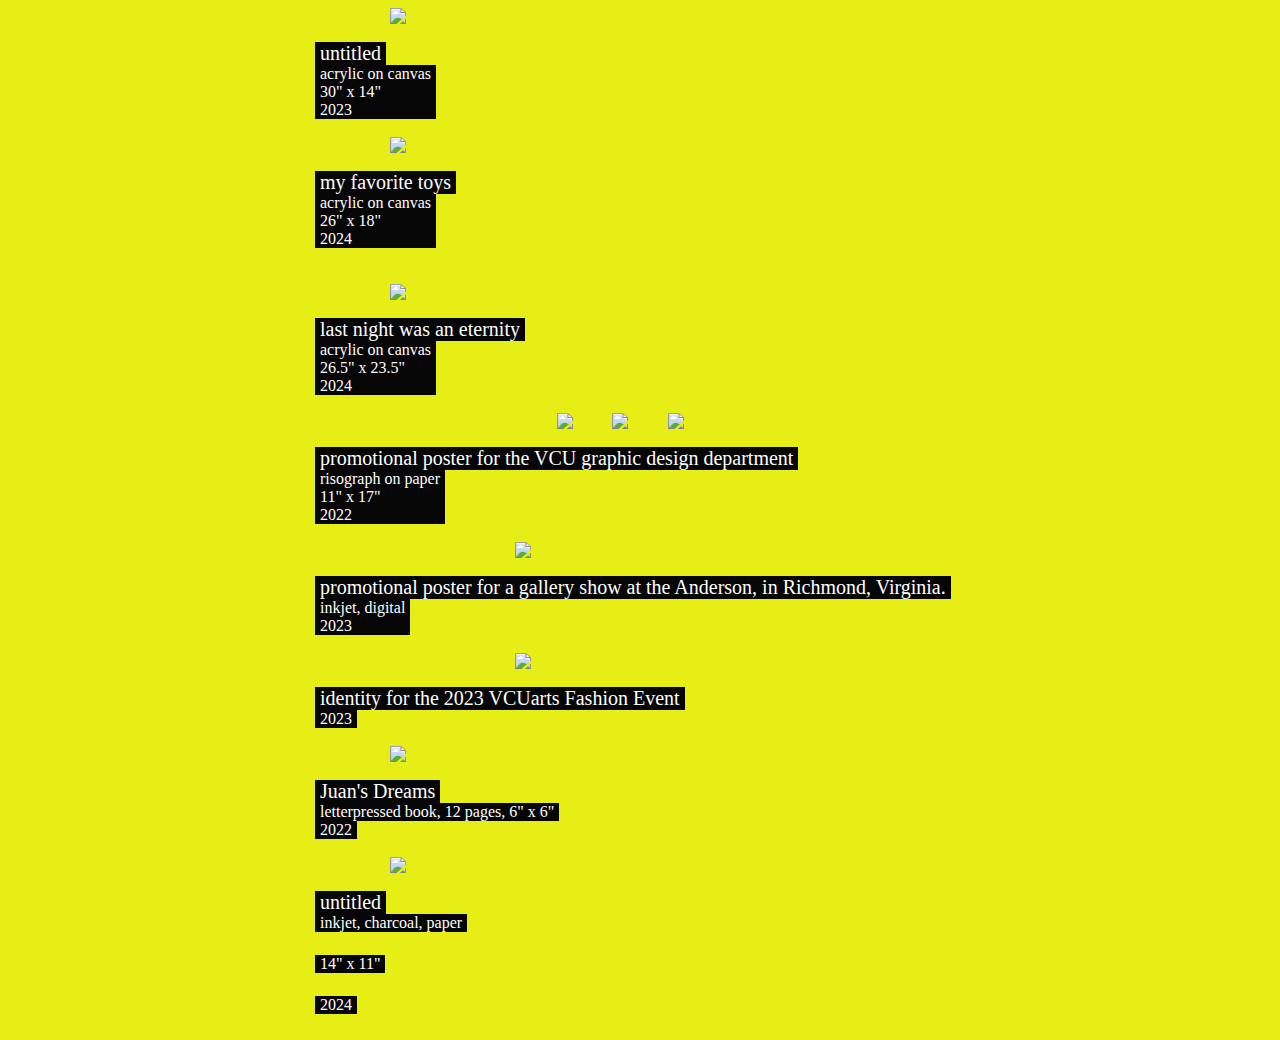
==== felipe1work.html @ aa7b0d46 "Add files via upload" ====
<!DOCTYPE html>
<html>

<head>
    <link rel="stylesheet" href="felipe.css">
</head>


<body>

    <img class="box1" src="images/IMG_1942_color.jpg">
        <br>
             <div class="box2 "> <span class="textbox">untitled </span>
             <span class="textbox2"> acrylic on canvas<br>30" x 14" <br>2023
    </div>
    <br>
    <img class="box1" src="images/IMG_2061.jpg">
        <br>
            <div class="box2 "> <span class="textbox">my favorite toys </span>
            <span class="textbox2"> acrylic on canvas<br>26" x 18" <br>2024
    </div>
    <br>
    <!-- <img class="box1" src="images/thehill2.jpg">
    <br>
    <div class="box2 "> <span class="textbox"> the hill </span>
        <span class="textbox2"> pen and marker on paper <br>2024
    </div> -->
    <br>
    <img class="box1" src="images/IMG_2080-2.jpg">
        <br>
            <div class="box2 "> <span class="textbox"> last night was an eternity</span>
            <span class="textbox2"> acrylic on canvas<br>26.5" x 23.5"  <br>2024
    </div>
    <br>
    
    <div class="box3"> 
        <img class="box3" src="images/pecha_kucha22_1.jpg">
        <img class="box3"  src="images/pecha_kucha22_2.jpg">
        <img class="box3"  src="images/pecha_kucha22_3.jpg">
    </div>
    <br>
        <div class="box2 "> <span class="textbox"> promotional poster for the VCU graphic design department</span>
        <span class="textbox2"> risograph on paper<br> 11" x 17" <br>2022
    </div>
     <br>

     <img class="box1small" src="images/desert_euphony.jpg" width="350">
        <br>
             <div class="box2"> <span class="textbox">promotional poster for a gallery show at the Anderson, in Richmond, Virginia.</span>
            <span class="textbox2"> inkjet, digital <br>2023</span>
    </div>
    <br>

    <img class="box1small" src="images/access1.jpg" width="350">
        <br>
            <div class="box2"> <span class="textbox"> identity for the 2023 VCUarts Fashion Event </span>
            <span class="textbox2"> 2023
    </div> 
    <br>
    

    <img class="box1" src="images/juans_dreams.jpg"> 
        <br>
            <div class="box2"> <span class="textbox"> Juan's Dreams</span>
                <span class="textbox2"> letterpressed book, 12 pages, 6" x 6" </span>
                <span class="textbox2"> 2022 
    </div>
    <br> 

    <img class="box1" src="images/00001.jpg">
        <br>
            <div class="box2"> <span class="textbox"> untitled</span>
                <span class="textbox2"> inkjet, charcoal, paper </span>
                <br> <span class="textbox2"> 14" x 11"</span>
                <br><span class="textbox2">2024</span>
    </div>
    <br>




    

    

</body>
---- felipe.css ----
body{
    background-color: rgb(231, 238, 21);
}



.highlight{
    display: inline-block;
    background: #060606;
    color: #ffffff;
    font-size: 22px;
    padding:0px 5px;
}
.highlight2{
    display: inline-block;
    background: #ffffff;
    color: #000000;
    
    font-size: 18px;
    padding:0px 5px;
}

.header{
    margin-top: 20px;
}

.contact{
    font-size: 18px;
}

.box1{ 
    margin:auto;
    /* border: solid 10px; */
    justify-content:space-evenly;
    display: flex;
    flex-direction: column;
    align-items: center;
    width: 500px;
    height: auto;

    
    
    /* position: relative; */

}
.box1small{ 
    margin:auto;
    /* border: solid 10px; */
    justify-content:space-evenly;
    display: flex;
    flex-direction: column;
    align-items: center;
    width: 250px;
    height: auto;

    
    
    /* position: relative; */

}
.box2{ 
    margin:auto;
    /* border: solid 10px; */
    justify-content:space-evenly;
    display: flex;
    flex-direction: column;
    align-items: flex-start;
    width: 650px;
    height: auto;
    font-size: 20px;
   
    /* position: relative; */

}

.box3{


    margin:auto;
    /* border: solid 10px; */
    justify-content:space-evenly;
    display: flex;
    flex-direction: row;
    align-items: center;
    width: 166.66px;
    height: auto;
}



.textbox{
    display: inline-block;
    background: #060606;
    color: #ffffff;
    padding-left: 5px;
    padding-right: 5px;
    font-size: 20px;
}

.textbox2{
    display: inline-block;
    background: #060606;
    color: #ffffff;
    font-size: 16px;
    padding-left: 5px;
    padding-right: 5px;
}



img{
    /* width: 100%; */
    /* object-fit:scale-down; */
    /* height: 700px; */
}
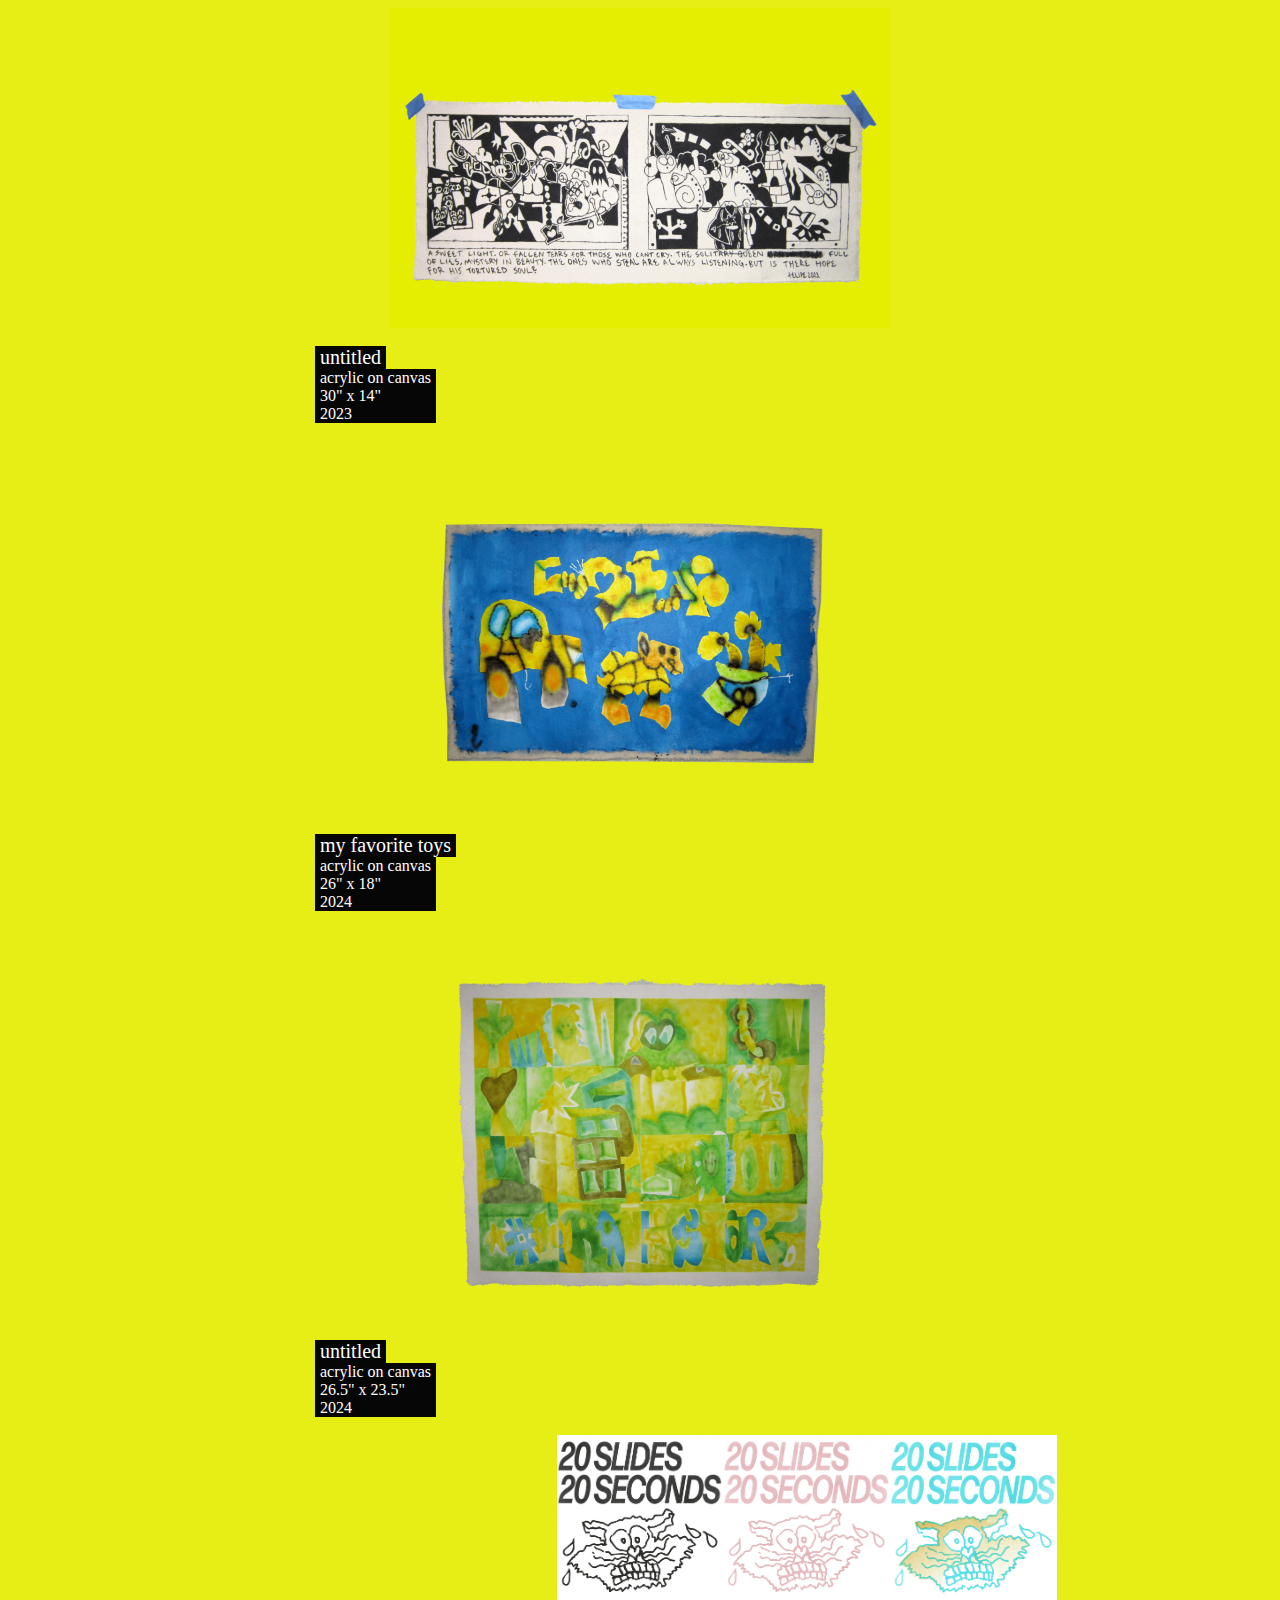
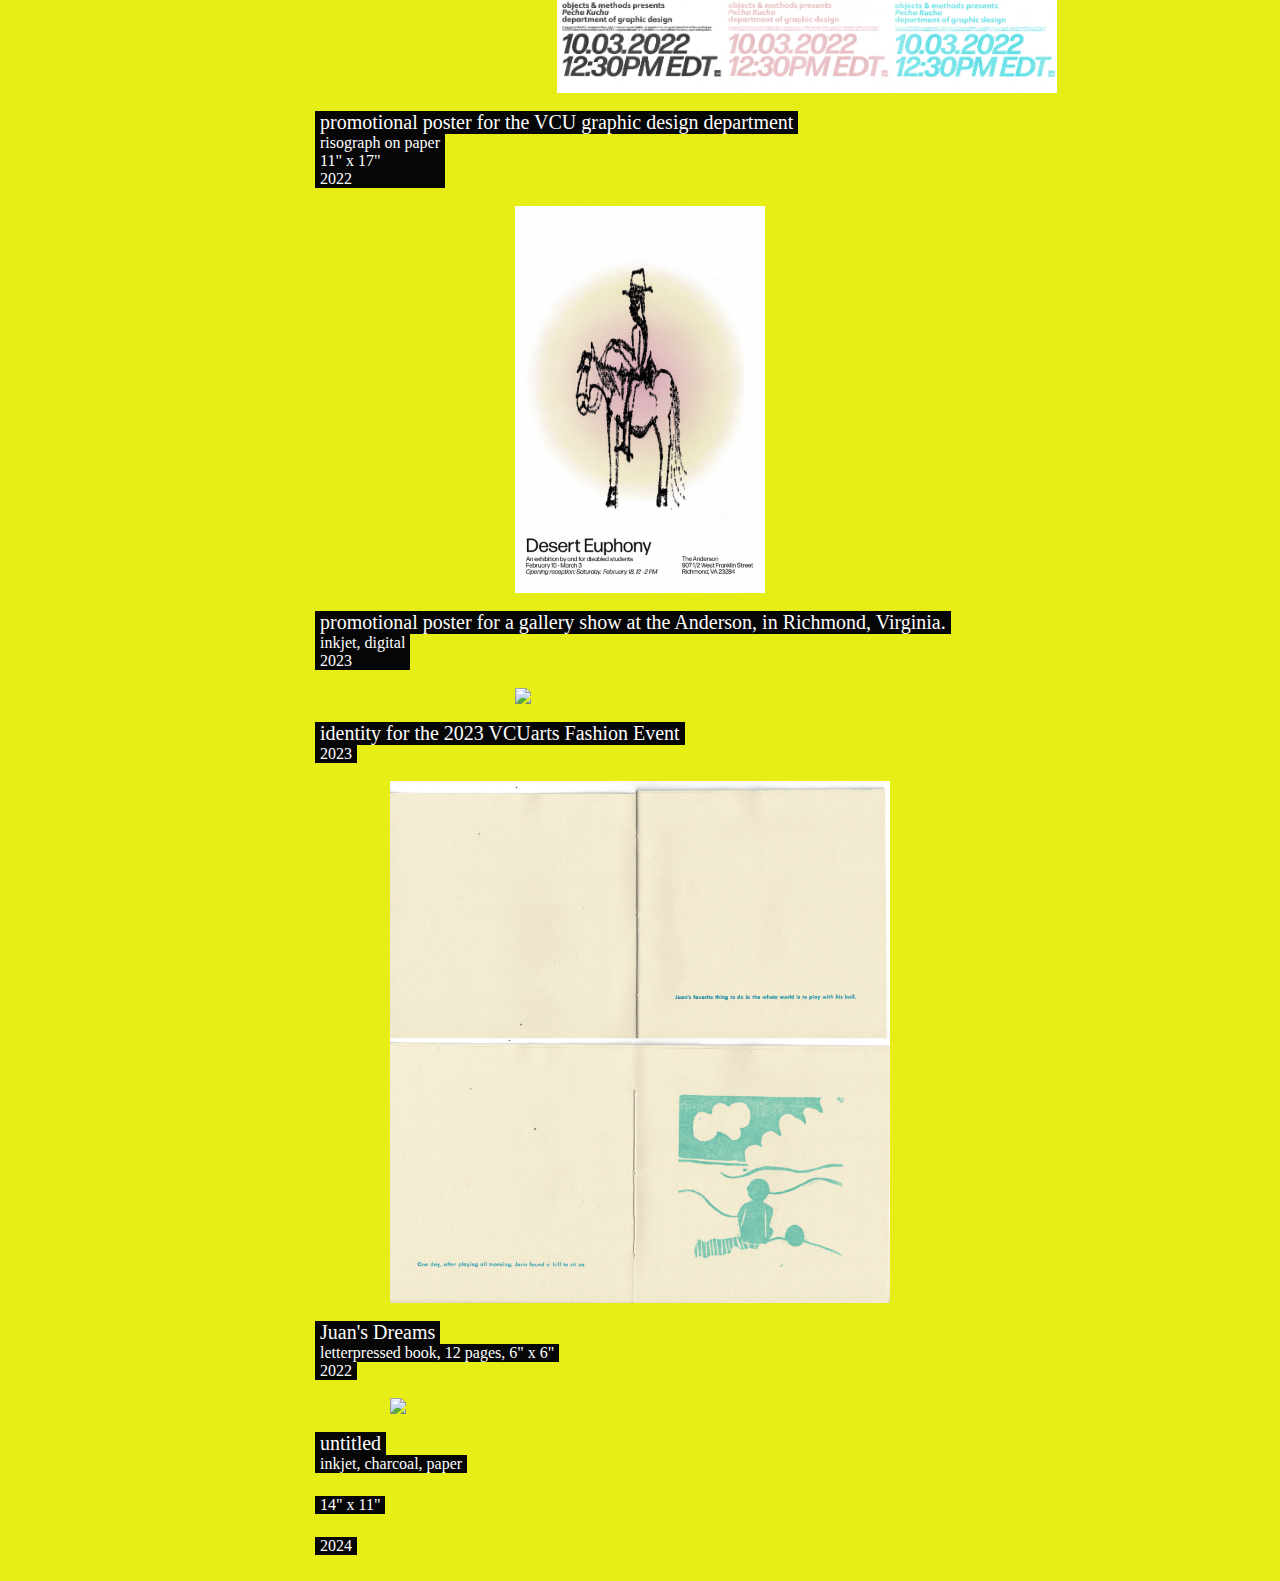
==== commit eedc06ca: "+ new images" ====
--- a/felipe1work.html
+++ b/felipe1work.html
@@ -8,13 +8,13 @@
 
 <body>
 
-    <img class="box1" src="images/IMG_1942_color.jpg">
+    <img class="box1" src="images/IMG_1942_color.png">
         <br>
              <div class="box2 "> <span class="textbox">untitled </span>
              <span class="textbox2"> acrylic on canvas<br>30" x 14" <br>2023
     </div>
     <br>
-    <img class="box1" src="images/IMG_2061.jpg">
+    <img class="box1" src="images/IMG_2158.png">
         <br>
             <div class="box2 "> <span class="textbox">my favorite toys </span>
             <span class="textbox2"> acrylic on canvas<br>26" x 18" <br>2024
@@ -26,17 +26,17 @@
         <span class="textbox2"> pen and marker on paper <br>2024
     </div> -->
     <br>
-    <img class="box1" src="images/IMG_2080-2.jpg">
+    <img class="box1" src="images/IMG_2153.png">
         <br>
-            <div class="box2 "> <span class="textbox"> last night was an eternity</span>
+            <div class="box2 "> <span class="textbox"> untitled</span>
             <span class="textbox2"> acrylic on canvas<br>26.5" x 23.5"  <br>2024
     </div>
     <br>
     
     <div class="box3"> 
-        <img class="box3" src="images/pecha_kucha22_1.jpg">
-        <img class="box3"  src="images/pecha_kucha22_2.jpg">
-        <img class="box3"  src="images/pecha_kucha22_3.jpg">
+        <img class="box3" src="images/pecha_kucha22_1.png">
+        <img class="box3"  src="images/pecha_kucha22_2.png">
+        <img class="box3"  src="images/pecha_kucha22_3.png">
     </div>
     <br>
         <div class="box2 "> <span class="textbox"> promotional poster for the VCU graphic design department</span>
@@ -44,14 +44,14 @@
     </div>
      <br>
 
-     <img class="box1small" src="images/desert_euphony.jpg" width="350">
+     <img class="box1small" src="images/desert_euphony.png" width="350">
         <br>
              <div class="box2"> <span class="textbox">promotional poster for a gallery show at the Anderson, in Richmond, Virginia.</span>
             <span class="textbox2"> inkjet, digital <br>2023</span>
     </div>
     <br>
 
-    <img class="box1small" src="images/access1.jpg" width="350">
+    <img class="box1small" src="images/access1.png" width="350">
         <br>
             <div class="box2"> <span class="textbox"> identity for the 2023 VCUarts Fashion Event </span>
             <span class="textbox2"> 2023
@@ -59,7 +59,7 @@
     <br>
     
 
-    <img class="box1" src="images/juans_dreams.jpg"> 
+    <img class="box1" src="images/juans_dreams.png"> 
         <br>
             <div class="box2"> <span class="textbox"> Juan's Dreams</span>
                 <span class="textbox2"> letterpressed book, 12 pages, 6" x 6" </span>
@@ -67,7 +67,7 @@
     </div>
     <br> 
 
-    <img class="box1" src="images/00001.jpg">
+    <img class="box1" src="images/00001.jpg"> 
         <br>
             <div class="box2"> <span class="textbox"> untitled</span>
                 <span class="textbox2"> inkjet, charcoal, paper </span>
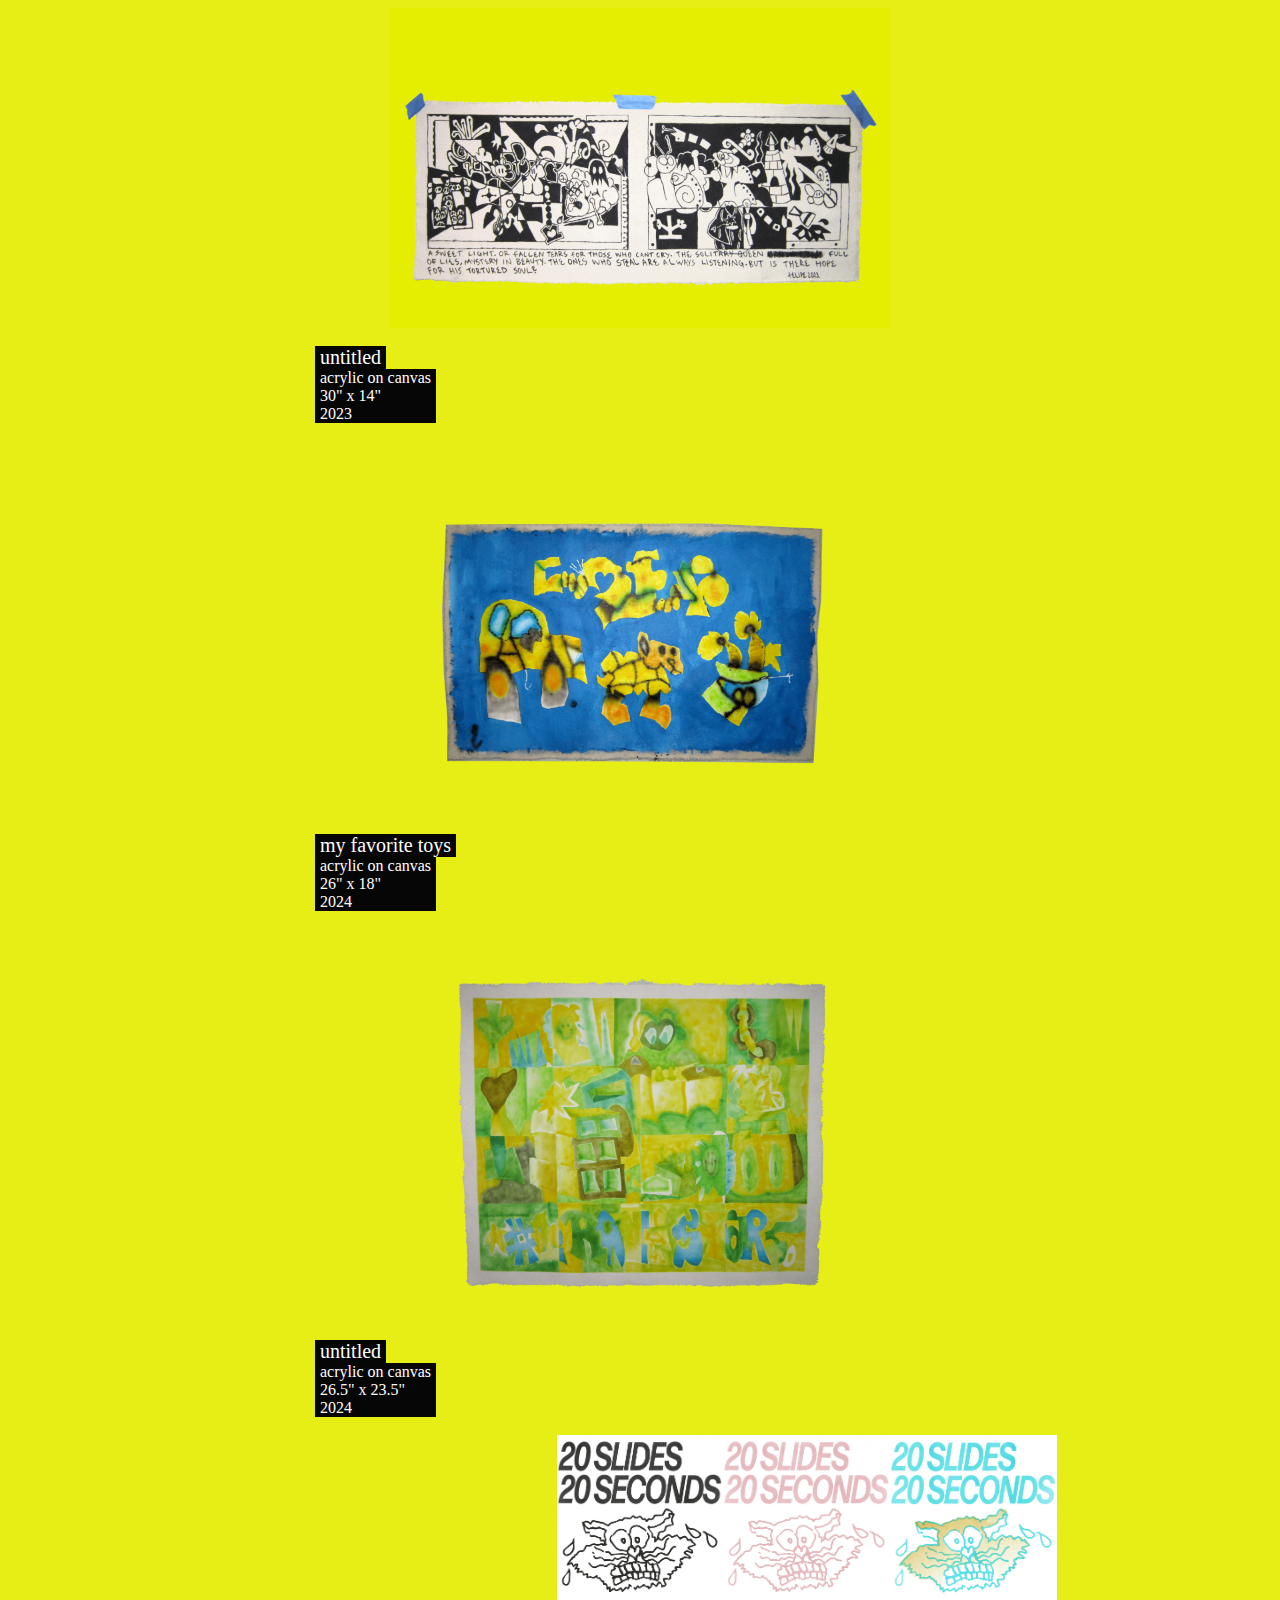
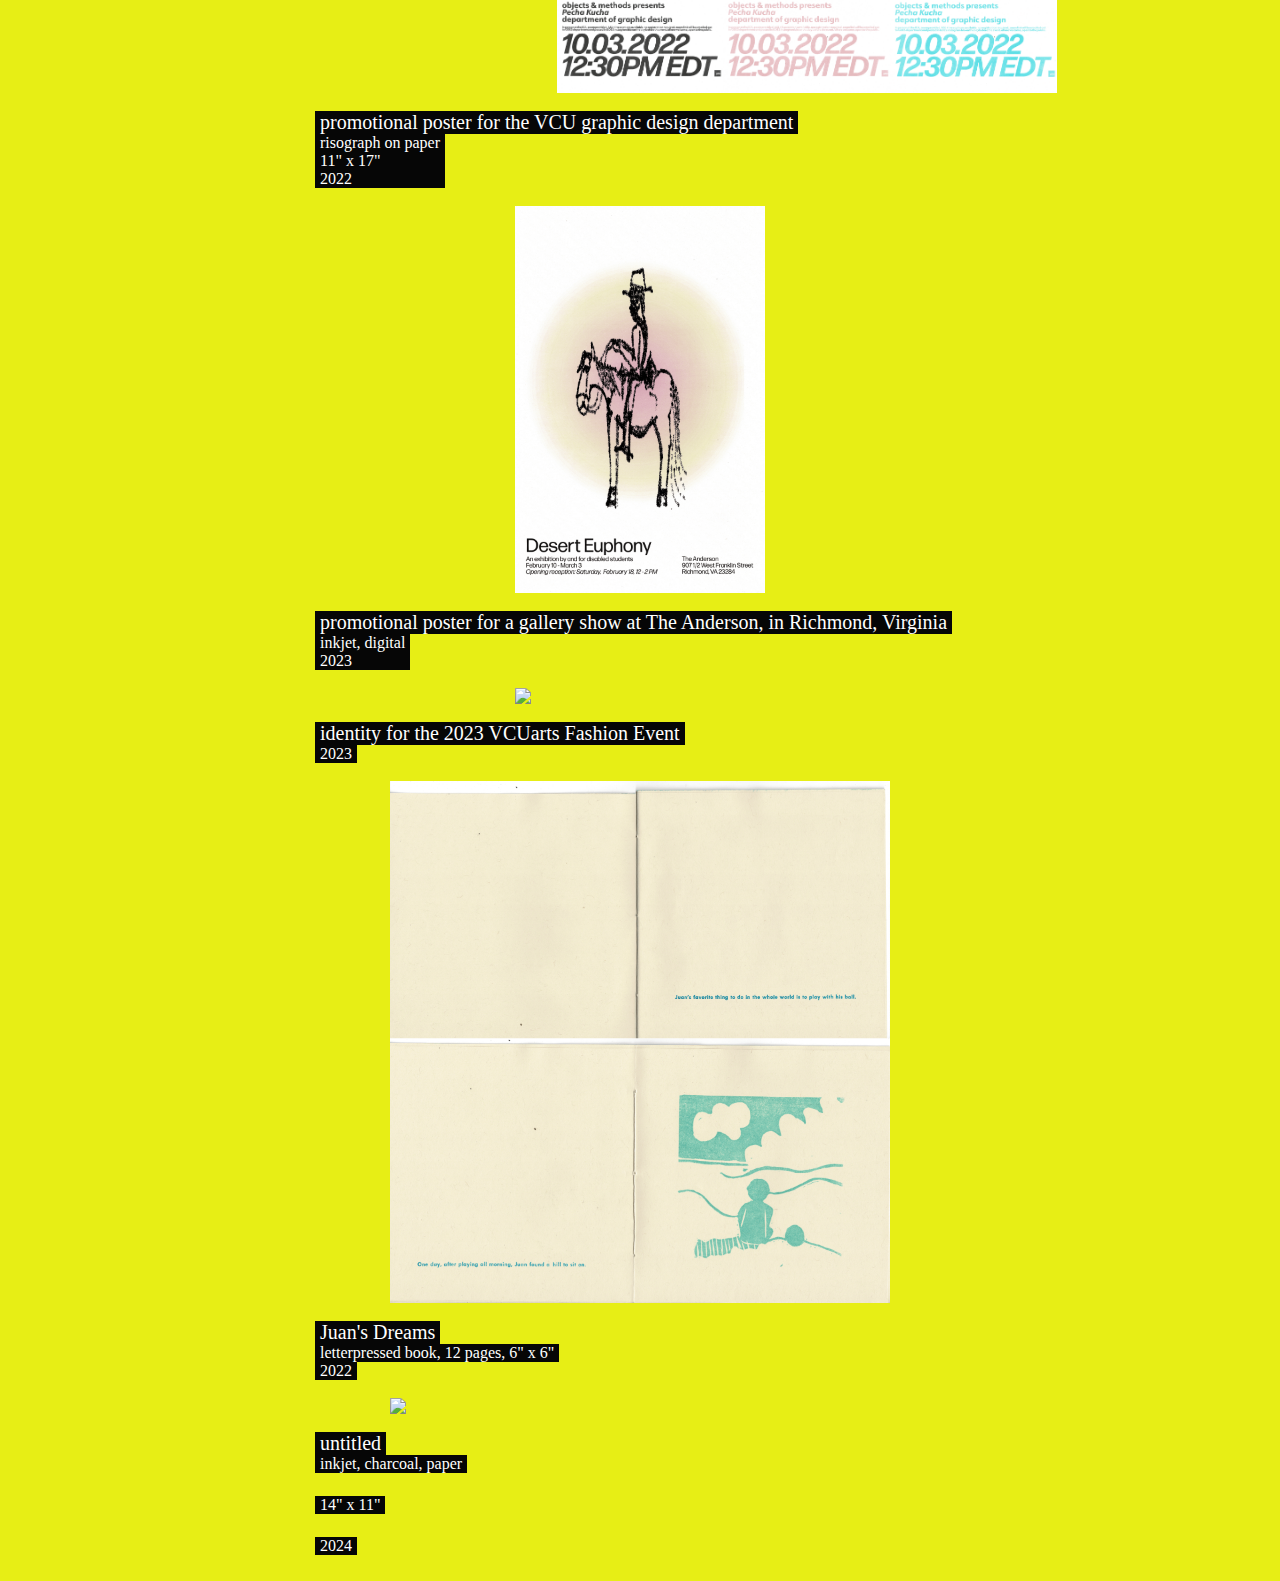
==== commit d50921f1: "favicon + edits" ====
--- a/felipe1work.html
+++ b/felipe1work.html
@@ -3,6 +3,7 @@
 
 <head>
     <link rel="stylesheet" href="felipe.css">
+    <link rel="icon" type="image/x-icon" href="images/favicon2.png">
 </head>
 
 
@@ -46,7 +47,7 @@
 
      <img class="box1small" src="images/desert_euphony.png" width="350">
         <br>
-             <div class="box2"> <span class="textbox">promotional poster for a gallery show at the Anderson, in Richmond, Virginia.</span>
+             <div class="box2"> <span class="textbox">promotional poster for a gallery show at The Anderson, in Richmond, Virginia</span>
             <span class="textbox2"> inkjet, digital <br>2023</span>
     </div>
     <br>
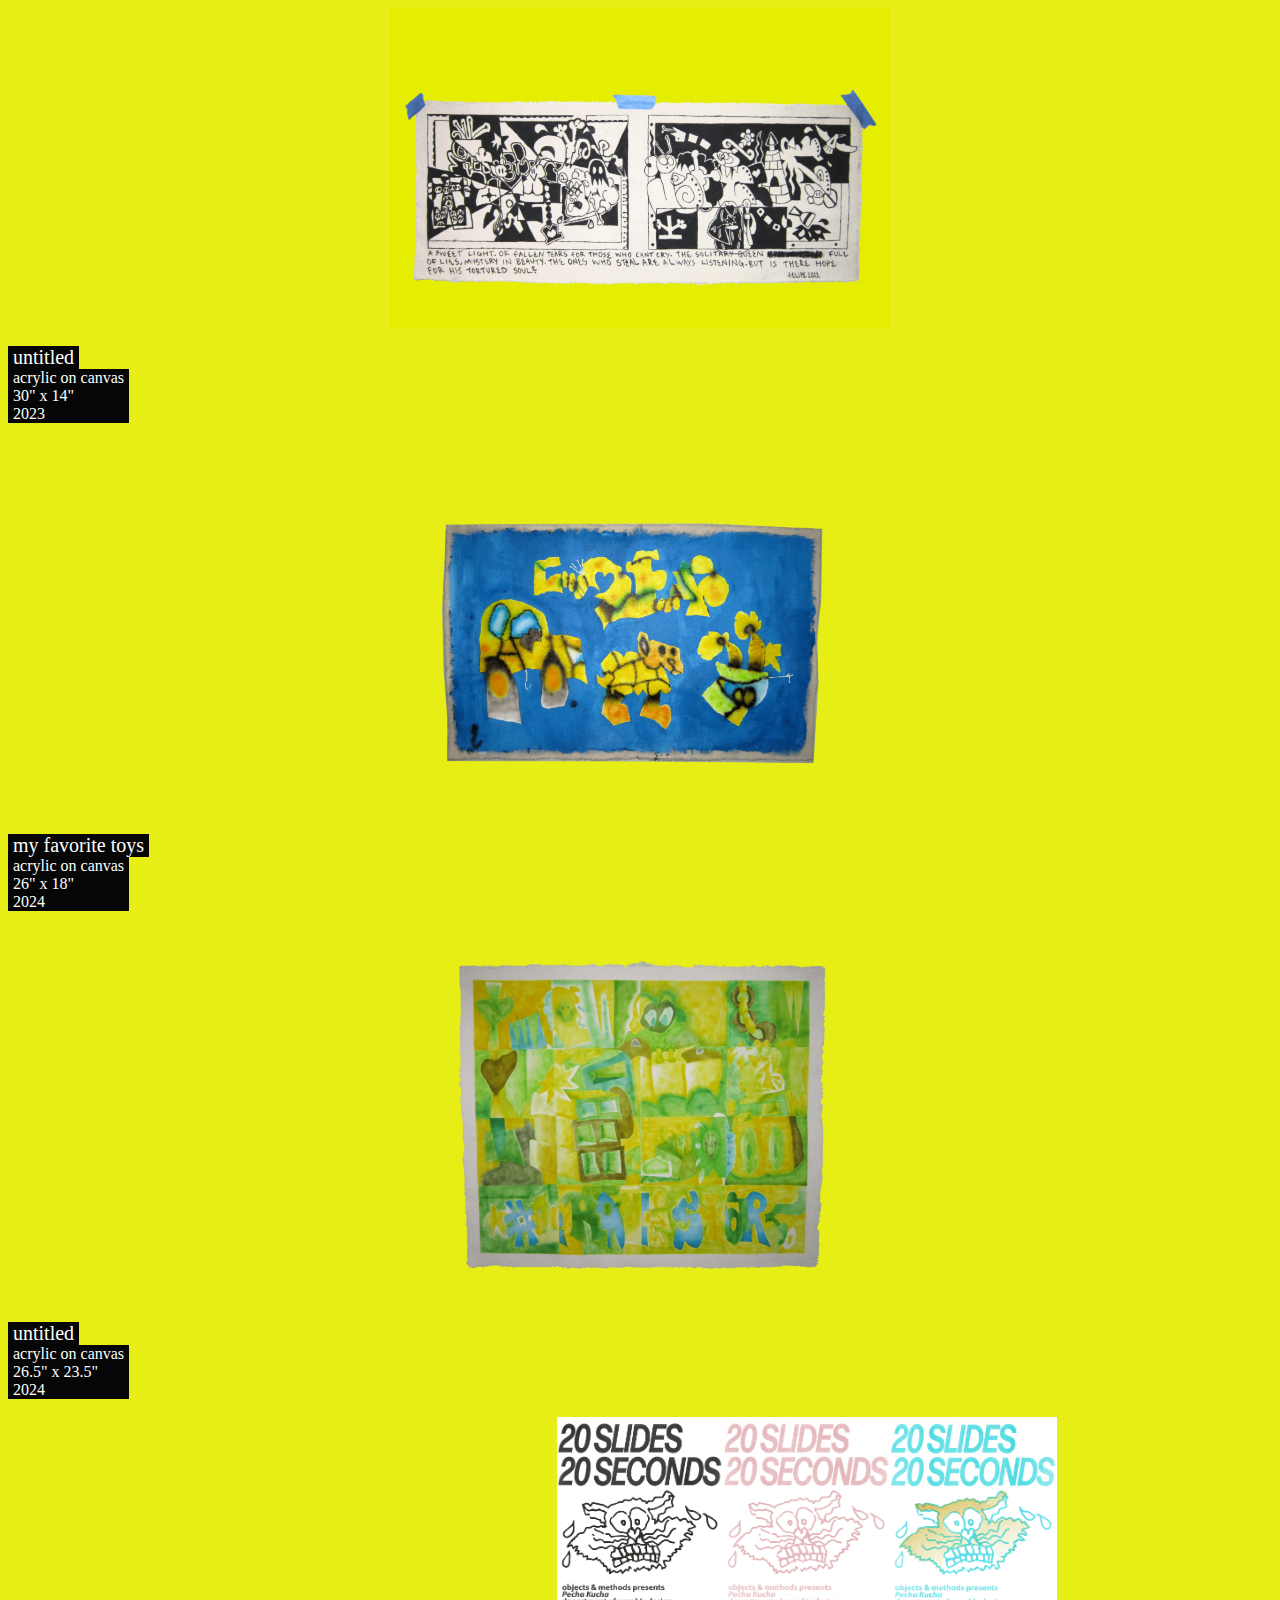
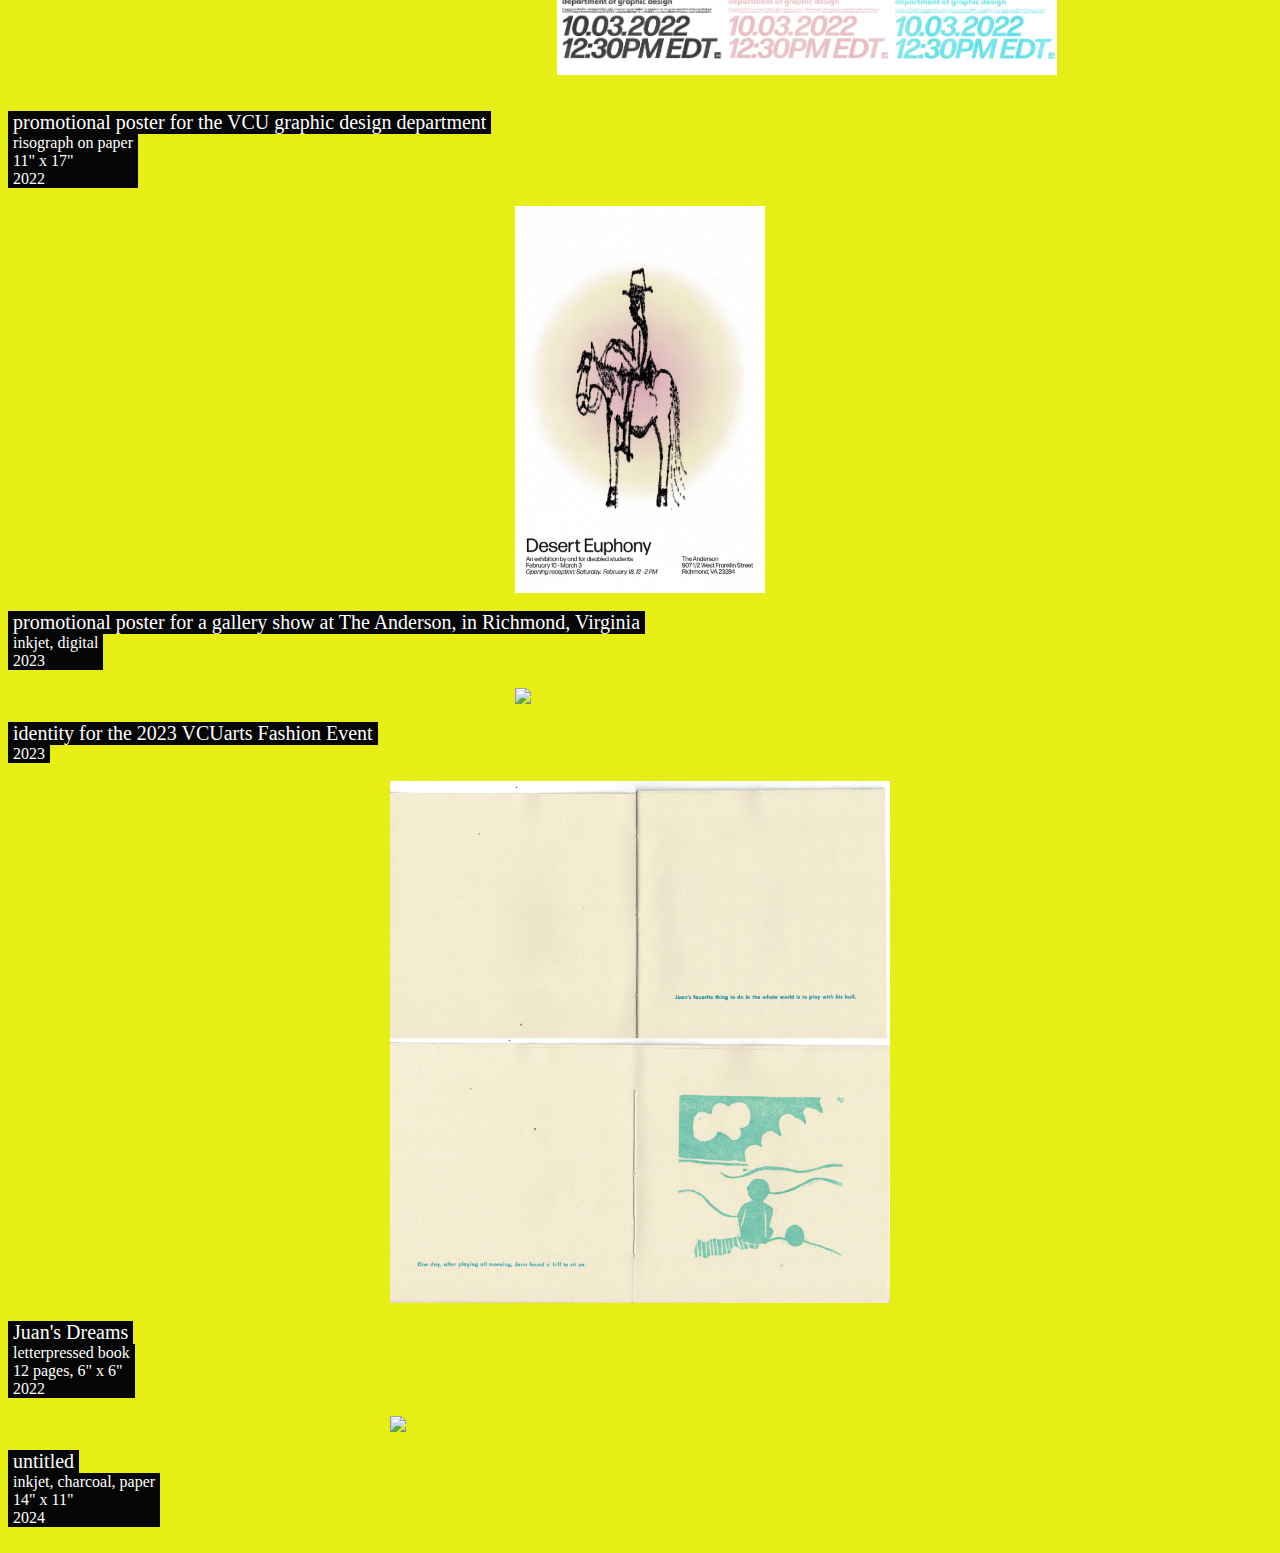
==== commit dede0122: "responsive?" ====
--- a/felipe1work.html
+++ b/felipe1work.html
@@ -1,9 +1,11 @@
 <!DOCTYPE html>
+
 <html>
 
 <head>
     <link rel="stylesheet" href="felipe.css">
     <link rel="icon" type="image/x-icon" href="images/favicon2.png">
+    <meta name="viewport" content="width=device-width, initial-scale=1.0"> 
 </head>
 
 
@@ -11,70 +13,76 @@
 
     <img class="box1" src="images/IMG_1942_color.png">
         <br>
-             <div class="box2 "> <span class="textbox">untitled </span>
-             <span class="textbox2"> acrylic on canvas<br>30" x 14" <br>2023
+             <div class="box2 "> <span class="textbox">untitled </span></div>
+             <span class="textbox2"> acrylic on canvas<br>30" x 14" <br>2023</span>
     </div>
     <br>
+    <br>
+
     <img class="box1" src="images/IMG_2158.png">
         <br>
-            <div class="box2 "> <span class="textbox">my favorite toys </span>
-            <span class="textbox2"> acrylic on canvas<br>26" x 18" <br>2024
+            <div class="box2 "> <span class="textbox">my favorite toys </span></div>
+            <span class="textbox2"> acrylic on canvas<br>26" x 18" <br>2024</span>
     </div>
     <br>
-    <!-- <img class="box1" src="images/thehill2.jpg">
     <br>
-    <div class="box2 "> <span class="textbox"> the hill </span>
-        <span class="textbox2"> pen and marker on paper <br>2024
-    </div> -->
-    <br>
+
     <img class="box1" src="images/IMG_2153.png">
         <br>
-            <div class="box2 "> <span class="textbox"> untitled</span>
-            <span class="textbox2"> acrylic on canvas<br>26.5" x 23.5"  <br>2024
+            <div class="box2 "> <span class="textbox"> untitled</span></div>
+            <span class="textbox2"> acrylic on canvas<br>26.5" x 23.5"  <br>2024</span>
     </div>
     <br>
+    <br>
     
-    <div class="box3"> 
+    <div class="box4"> 
         <img class="box3" src="images/pecha_kucha22_1.png">
         <img class="box3"  src="images/pecha_kucha22_2.png">
         <img class="box3"  src="images/pecha_kucha22_3.png">
     </div>
     <br>
-        <div class="box2 "> <span class="textbox"> promotional poster for the VCU graphic design department</span>
-        <span class="textbox2"> risograph on paper<br> 11" x 17" <br>2022
+    <br>
+
+        <div class="box2 "> <span class="textbox"> promotional poster for the VCU graphic design department</span></div>
+        <span class="textbox2"> risograph on paper<br> 11" x 17" <br>2022</span>
     </div>
+     <br>
      <br>
 
      <img class="box1small" src="images/desert_euphony.png" width="350">
         <br>
-             <div class="box2"> <span class="textbox">promotional poster for a gallery show at The Anderson, in Richmond, Virginia</span>
+             <div class="box2"> <span class="textbox">promotional poster for a gallery show at The Anderson, in Richmond, Virginia</span></div>
             <span class="textbox2"> inkjet, digital <br>2023</span>
     </div>
+    <br>
     <br>
 
     <img class="box1small" src="images/access1.png" width="350">
         <br>
-            <div class="box2"> <span class="textbox"> identity for the 2023 VCUarts Fashion Event </span>
-            <span class="textbox2"> 2023
+            <div class="box2"> <span class="textbox"> identity for the 2023 VCUarts Fashion Event </span></div>
+            <span class="textbox2"> 2023</span>
     </div> 
+    <br>
     <br>
     
 
     <img class="box1" src="images/juans_dreams.png"> 
         <br>
-            <div class="box2"> <span class="textbox"> Juan's Dreams</span>
-                <span class="textbox2"> letterpressed book, 12 pages, 6" x 6" </span>
-                <span class="textbox2"> 2022 
+            <div class="box2"> <span class="textbox"> Juan's Dreams</span></div>
+                <span class="textbox2"> letterpressed book <br>12 pages, 6" x 6"<br> 2022 </span>
+               
     </div>
     <br> 
+    <br>
 
     <img class="box1" src="images/00001.jpg"> 
         <br>
-            <div class="box2"> <span class="textbox"> untitled</span>
-                <span class="textbox2"> inkjet, charcoal, paper </span>
-                <br> <span class="textbox2"> 14" x 11"</span>
-                <br><span class="textbox2">2024</span>
+            <div class="box2"> <span class="textbox"> untitled</span></div>
+                <span class="textbox2"> inkjet, charcoal, paper 
+                <br> 14" x 11"
+                <br>2024</span>
     </div>
+    <br>
     <br>
 
 
--- a/felipe.css
+++ b/felipe.css
@@ -9,6 +9,13 @@
     background: #060606;
     color: #ffffff;
     font-size: 22px;
+    padding:0px 5px;
+}
+.highlight-home {
+    display: inline-block;
+    background: #060606;
+    color: #ffffff;
+    font-size: 30px;
     padding:0px 5px;
 }
 .highlight2{
@@ -30,13 +37,13 @@
 
 .box1{ 
     margin:auto;
-    /* border: solid 10px; */
     justify-content:space-evenly;
     display: flex;
     flex-direction: column;
     align-items: center;
     width: 500px;
     height: auto;
+    max-width: 100%;
 
     
     
@@ -58,9 +65,10 @@
     /* position: relative; */
 
 }
+/* 
 .box2{ 
     margin:auto;
-    /* border: solid 10px; */
+    
     justify-content:space-evenly;
     display: flex;
     flex-direction: column;
@@ -69,9 +77,9 @@
     height: auto;
     font-size: 20px;
    
-    /* position: relative; */
+    
 
-}
+} */
 
 .box3{
 
@@ -82,9 +90,22 @@
     display: flex;
     flex-direction: row;
     align-items: center;
+    /* width: 166.66px; */
+    height: auto;
+    max-width: 100%;
+}
+.box4{
+    margin:auto;
+    justify-content:space-evenly;
+    display: flex;
+    flex-direction: row;
+    align-items: center;
     width: 166.66px;
     height: auto;
+    max-width: 100%;
 }
+
+
 
 
 
@@ -104,6 +125,7 @@
     font-size: 16px;
     padding-left: 5px;
     padding-right: 5px;
+
 }
 
 
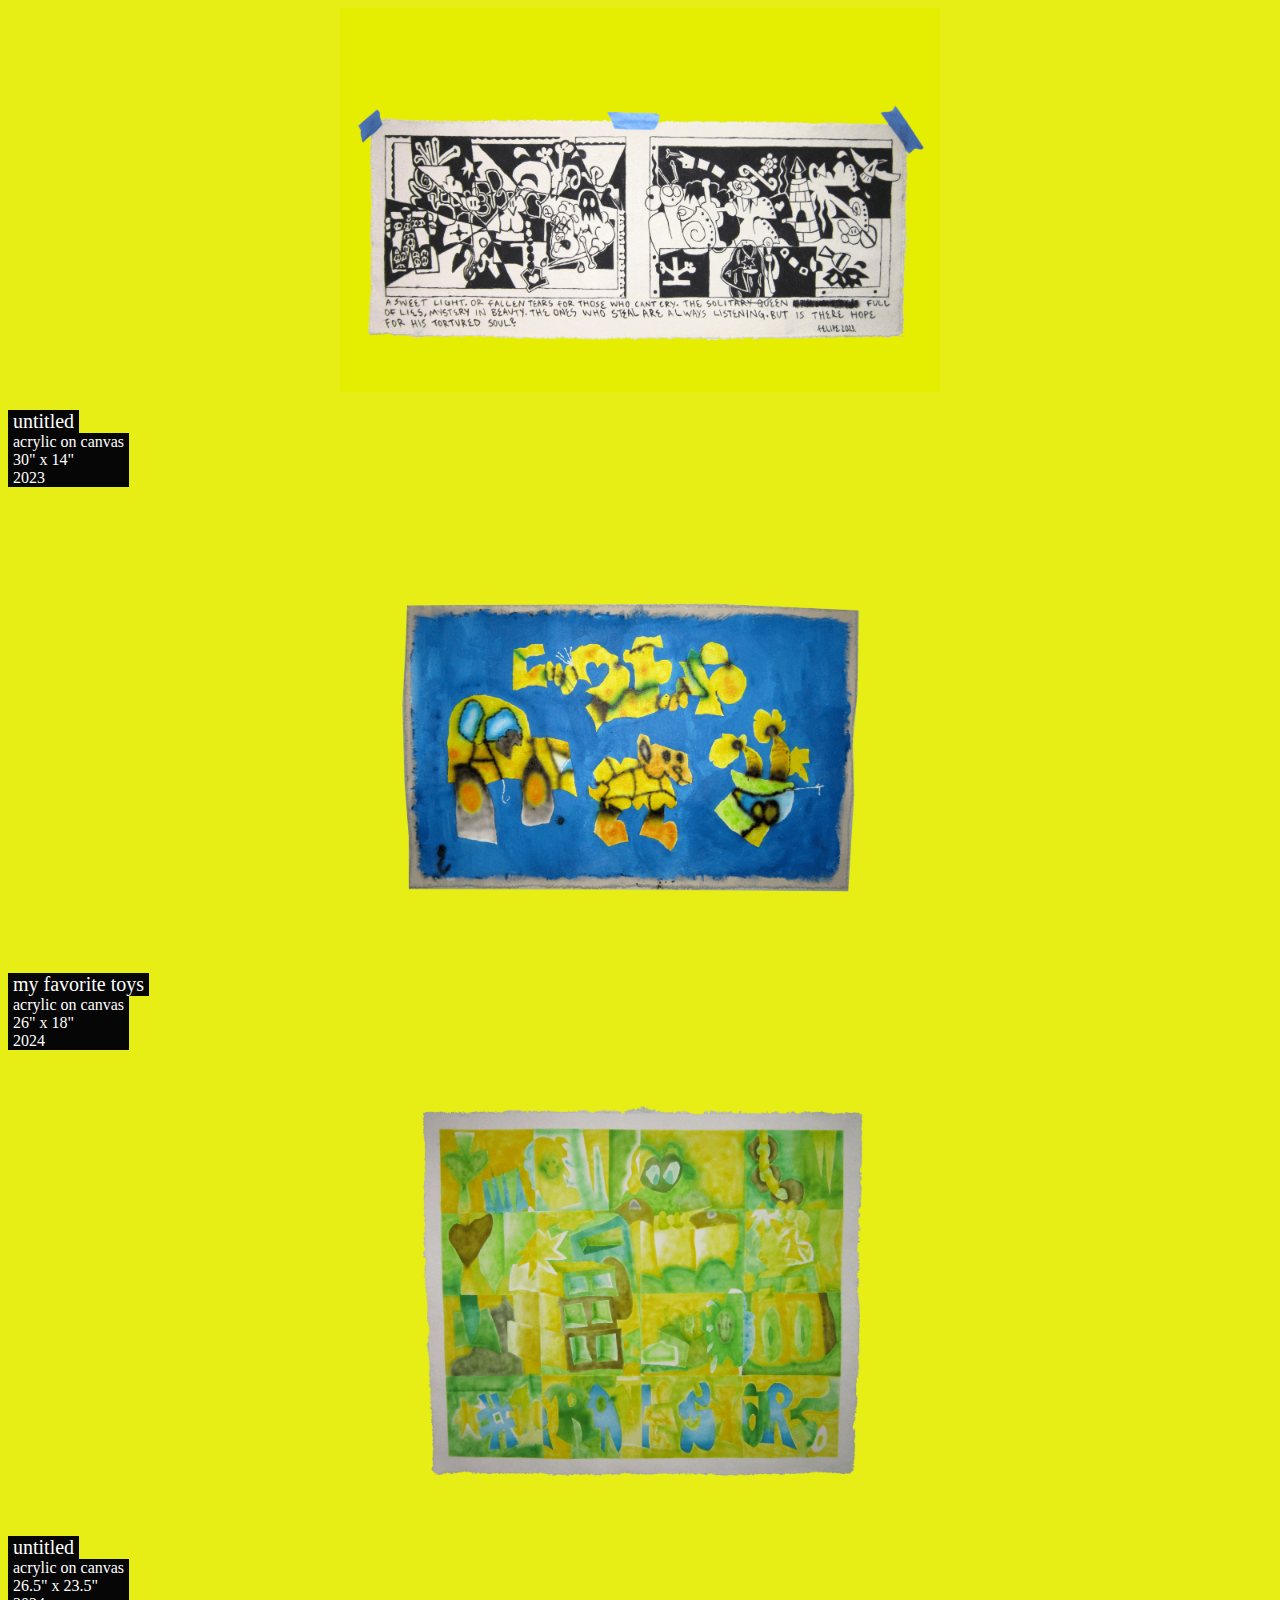
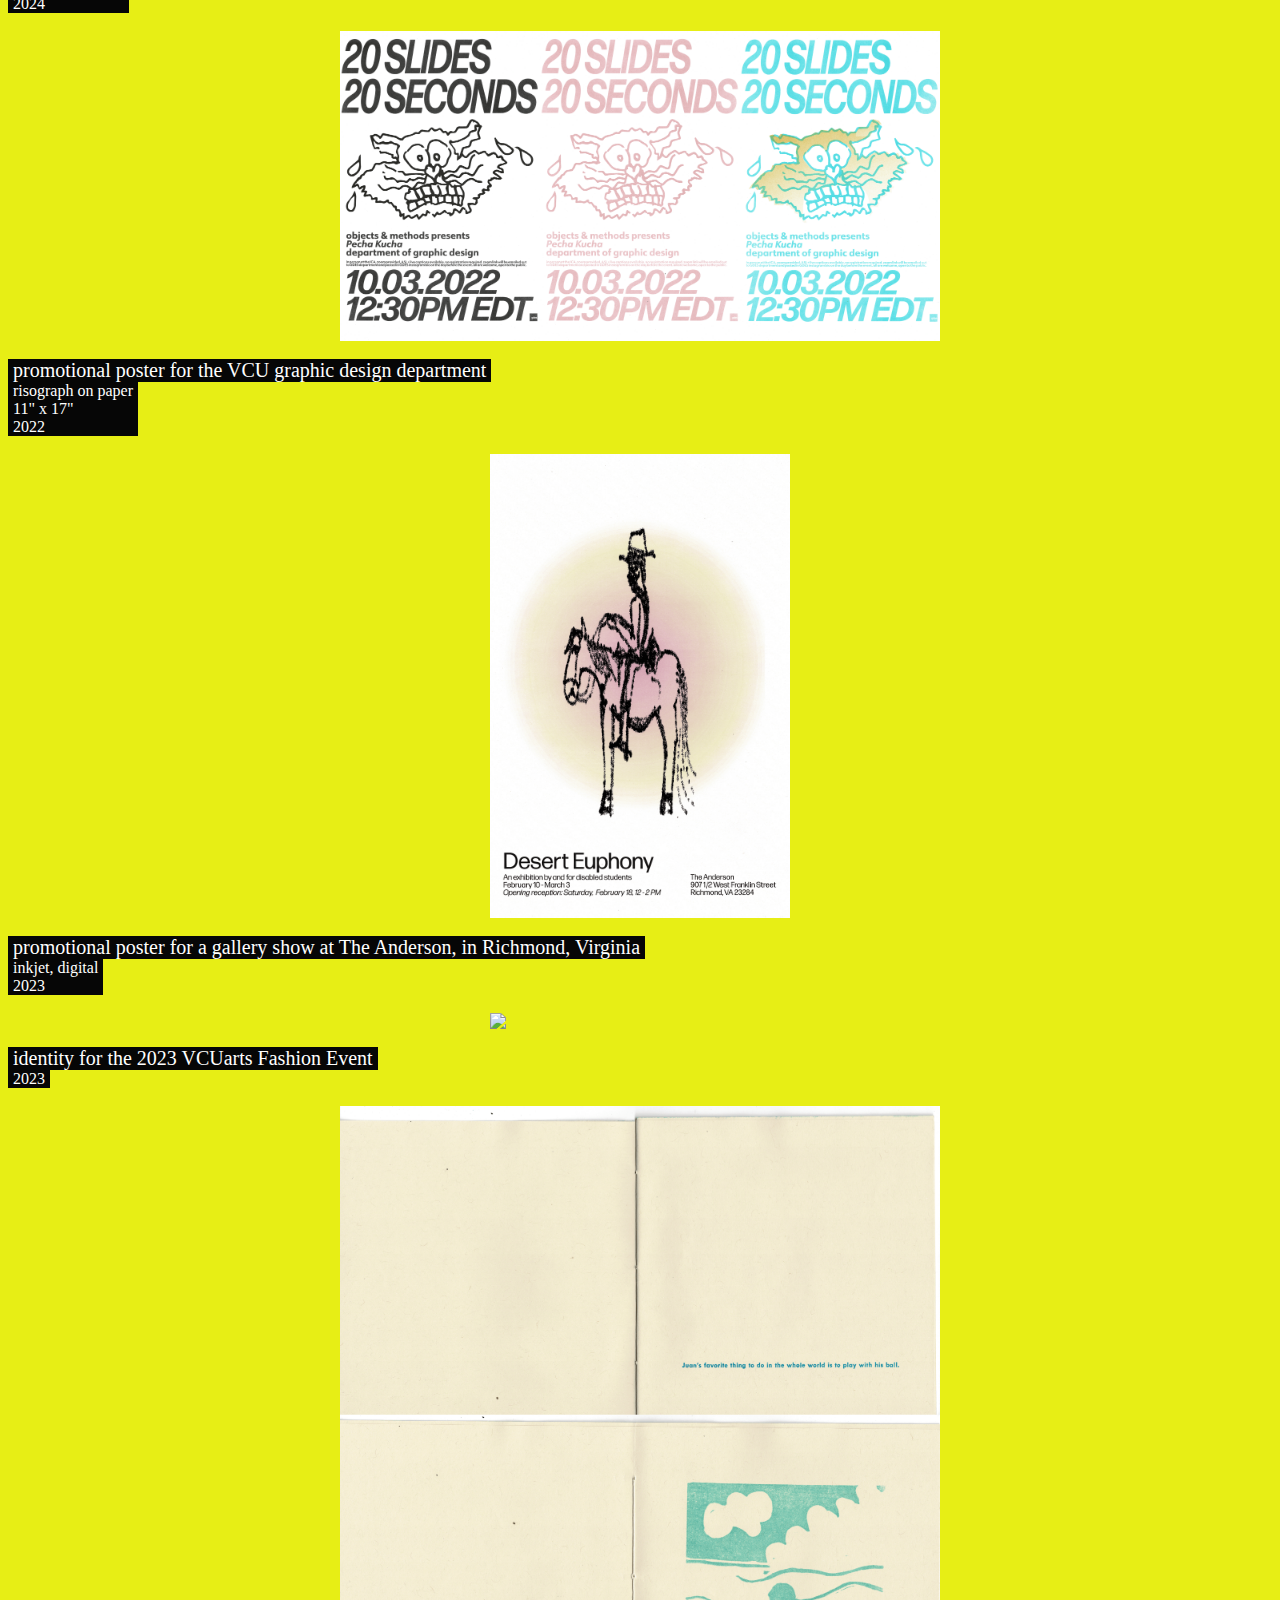
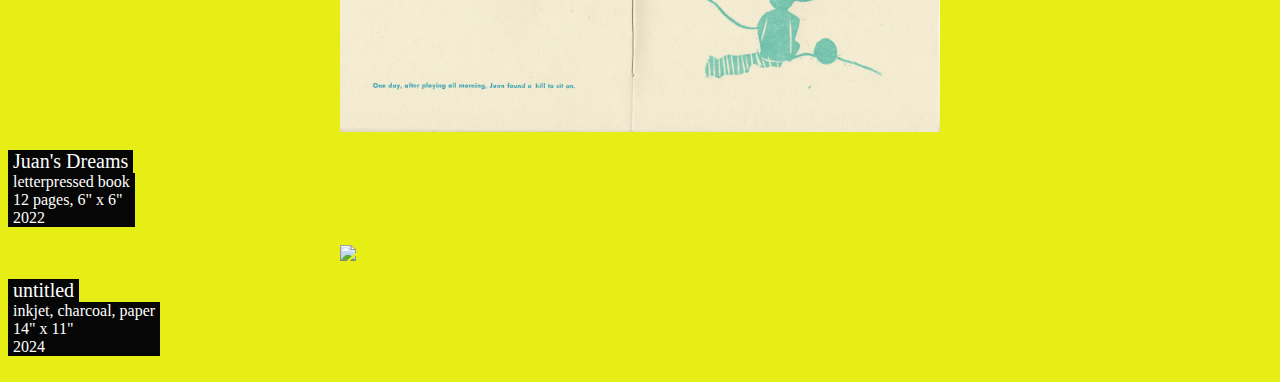
==== commit 328f7c74: "responsive and fixed triple img" ====
--- a/felipe1work.html
+++ b/felipe1work.html
@@ -11,7 +11,7 @@
 
 <body>
 
-    <img class="box1" src="images/IMG_1942_color.png">
+     <img class="box1" src="images/IMG_1942_color.png">
         <br>
              <div class="box2 "> <span class="textbox">untitled </span></div>
              <span class="textbox2"> acrylic on canvas<br>30" x 14" <br>2023</span>
@@ -19,7 +19,7 @@
     <br>
     <br>
 
-    <img class="box1" src="images/IMG_2158.png">
+     <img class="box1" src="images/IMG_2158.png">
         <br>
             <div class="box2 "> <span class="textbox">my favorite toys </span></div>
             <span class="textbox2"> acrylic on canvas<br>26" x 18" <br>2024</span>
@@ -27,22 +27,16 @@
     <br>
     <br>
 
-    <img class="box1" src="images/IMG_2153.png">
+     <img class="box1" src="images/IMG_2153.png">
         <br>
             <div class="box2 "> <span class="textbox"> untitled</span></div>
             <span class="textbox2"> acrylic on canvas<br>26.5" x 23.5"  <br>2024</span>
     </div>
     <br>
     <br>
-    
-    <div class="box4"> 
-        <img class="box3" src="images/pecha_kucha22_1.png">
-        <img class="box3"  src="images/pecha_kucha22_2.png">
-        <img class="box3"  src="images/pecha_kucha22_3.png">
-    </div>
+
+        <img class="box1" src="images/pecha_kucha22_all.png">
     <br>
-    <br>
-
         <div class="box2 "> <span class="textbox"> promotional poster for the VCU graphic design department</span></div>
         <span class="textbox2"> risograph on paper<br> 11" x 17" <br>2022</span>
     </div>
@@ -57,7 +51,7 @@
     <br>
     <br>
 
-    <img class="box1small" src="images/access1.png" width="350">
+     <img class="box1small" src="images/access1.png" width="350">
         <br>
             <div class="box2"> <span class="textbox"> identity for the 2023 VCUarts Fashion Event </span></div>
             <span class="textbox2"> 2023</span>
@@ -65,8 +59,7 @@
     <br>
     <br>
     
-
-    <img class="box1" src="images/juans_dreams.png"> 
+     <img class="box1" src="images/juans_dreams.png"> 
         <br>
             <div class="box2"> <span class="textbox"> Juan's Dreams</span></div>
                 <span class="textbox2"> letterpressed book <br>12 pages, 6" x 6"<br> 2022 </span>
@@ -75,7 +68,7 @@
     <br> 
     <br>
 
-    <img class="box1" src="images/00001.jpg"> 
+     <img class="box1" src="images/00001.jpg"> 
         <br>
             <div class="box2"> <span class="textbox"> untitled</span></div>
                 <span class="textbox2"> inkjet, charcoal, paper 
--- a/felipe.css
+++ b/felipe.css
@@ -41,7 +41,7 @@
     display: flex;
     flex-direction: column;
     align-items: center;
-    width: 500px;
+    width: 600px;
     height: auto;
     max-width: 100%;
 
@@ -52,12 +52,11 @@
 }
 .box1small{ 
     margin:auto;
-    /* border: solid 10px; */
     justify-content:space-evenly;
     display: flex;
     flex-direction: column;
     align-items: center;
-    width: 250px;
+    width: 300px;
     height: auto;
 
     
@@ -81,29 +80,28 @@
 
 } */
 
-.box3{
+/* .box3{
 
 
-    margin:auto;
-    /* border: solid 10px; */
-    justify-content:space-evenly;
-    display: flex;
-    flex-direction: row;
-    align-items: center;
-    /* width: 166.66px; */
-    height: auto;
-    max-width: 100%;
-}
-.box4{
     margin:auto;
     justify-content:space-evenly;
     display: flex;
     flex-direction: row;
     align-items: center;
-    width: 166.66px;
+    width: 600px;
     height: auto;
     max-width: 100%;
-}
+} */
+/* .box4{
+    margin:auto;
+    justify-content:space-evenly;
+    display: flex;
+    flex-direction: row;
+    align-items: center;
+    width: 166.667px;
+    height: auto;
+    max-width: 100%;
+} */
 
 
 
@@ -130,11 +128,5 @@
 
 
 
-img{
-    /* width: 100%; */
-    /* object-fit:scale-down; */
-    /* height: 700px; */
-}
 
 
-
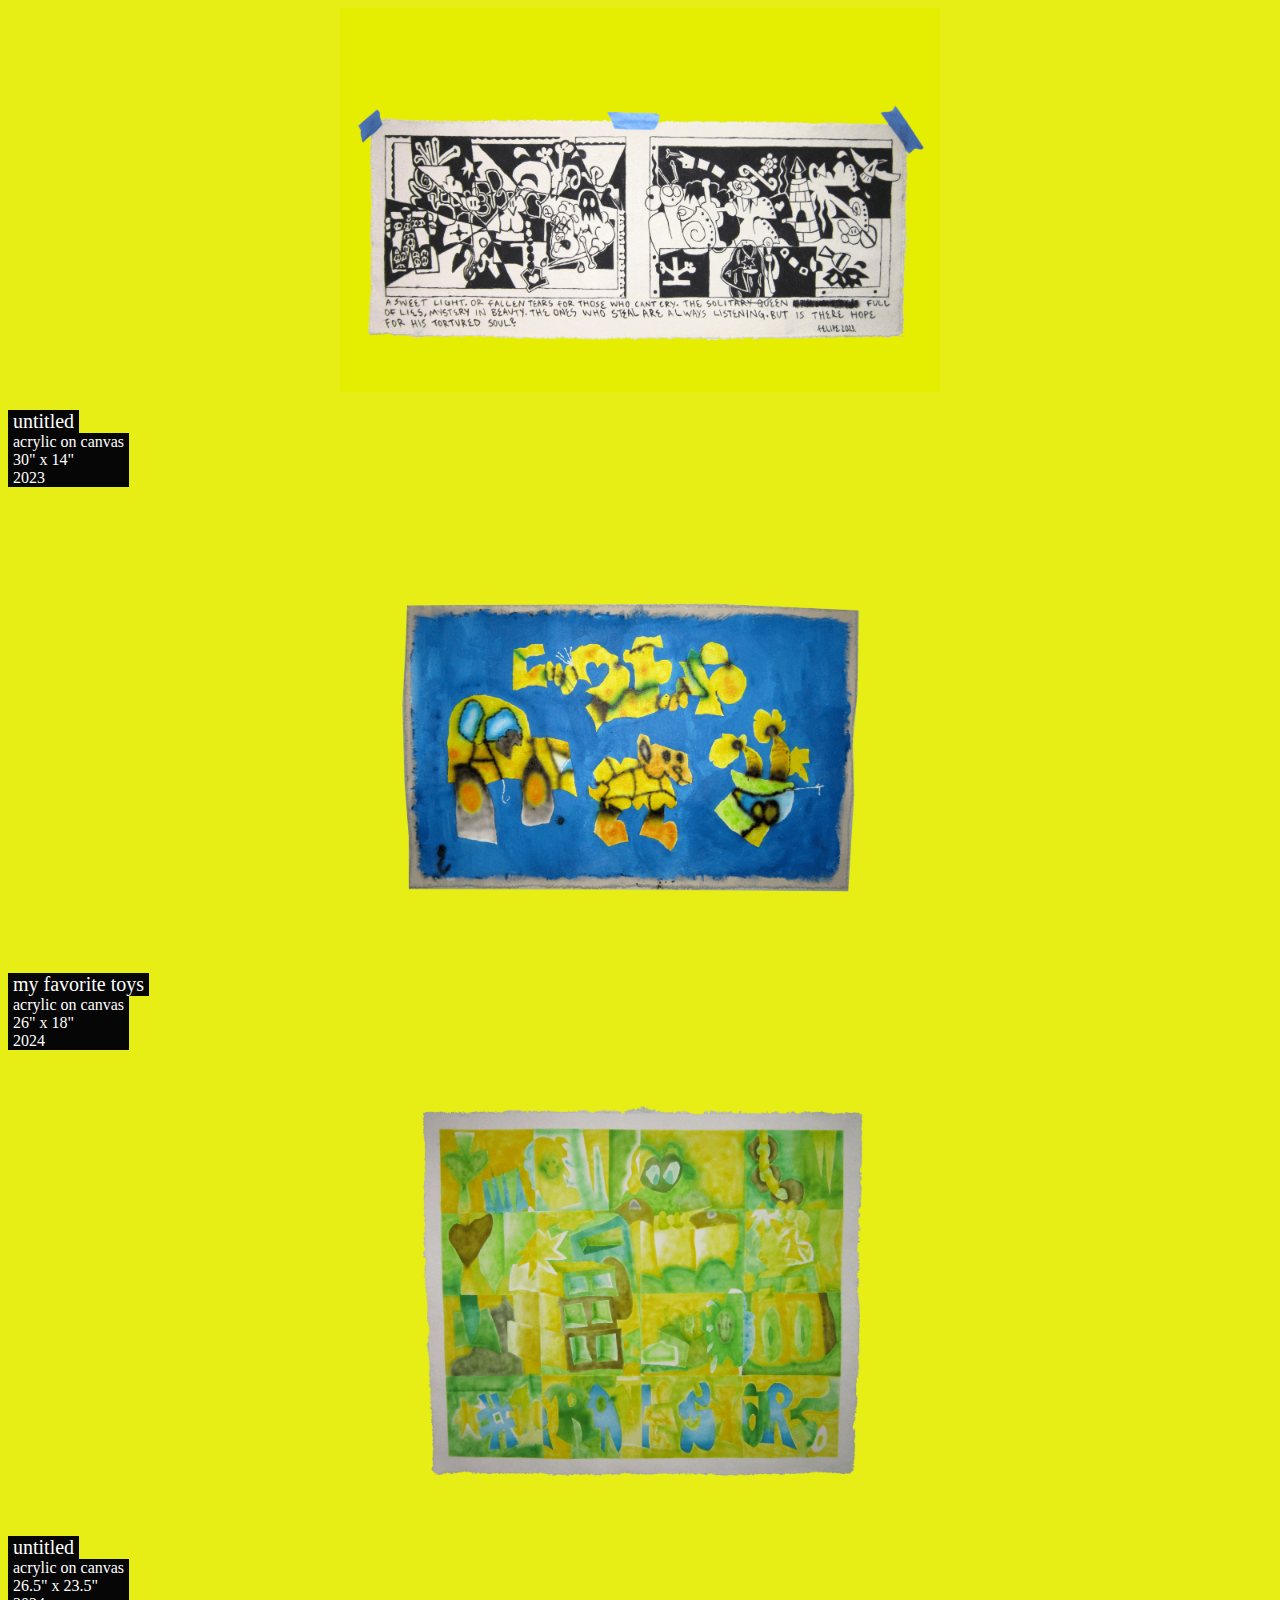
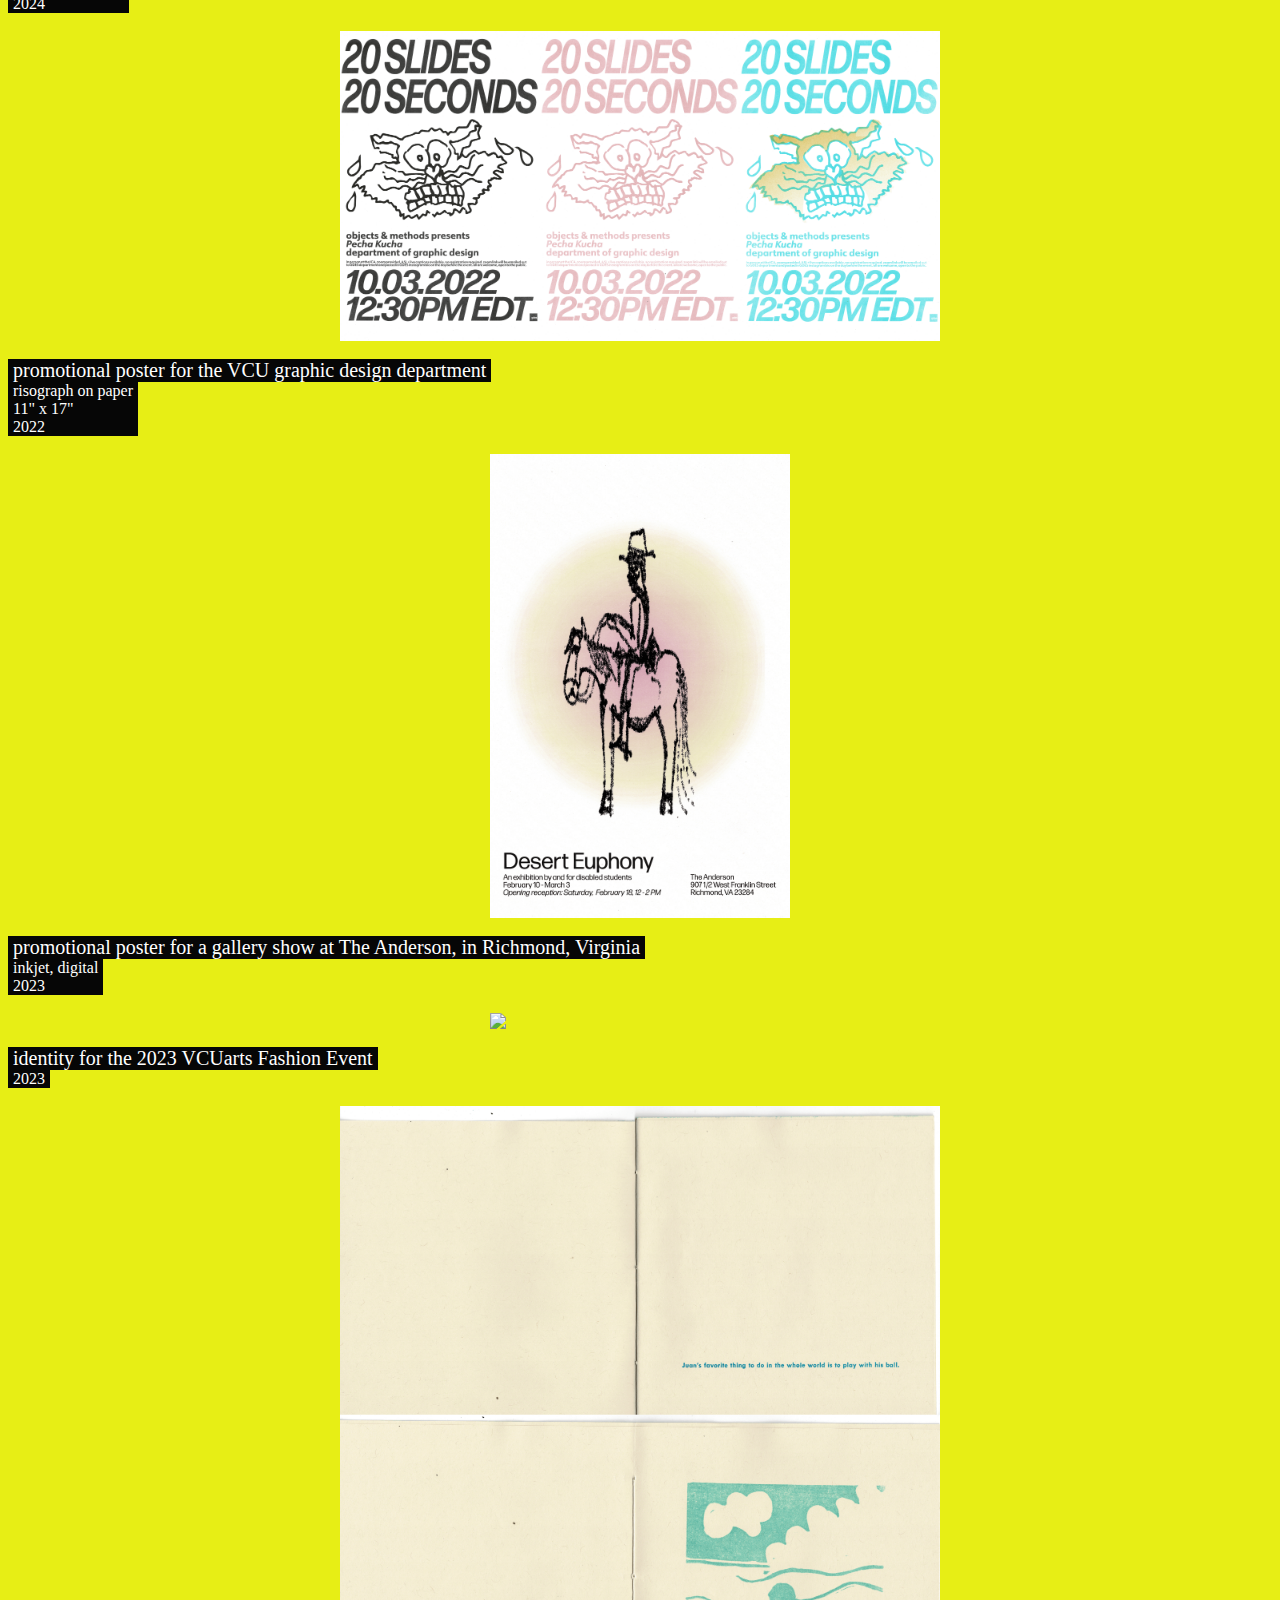
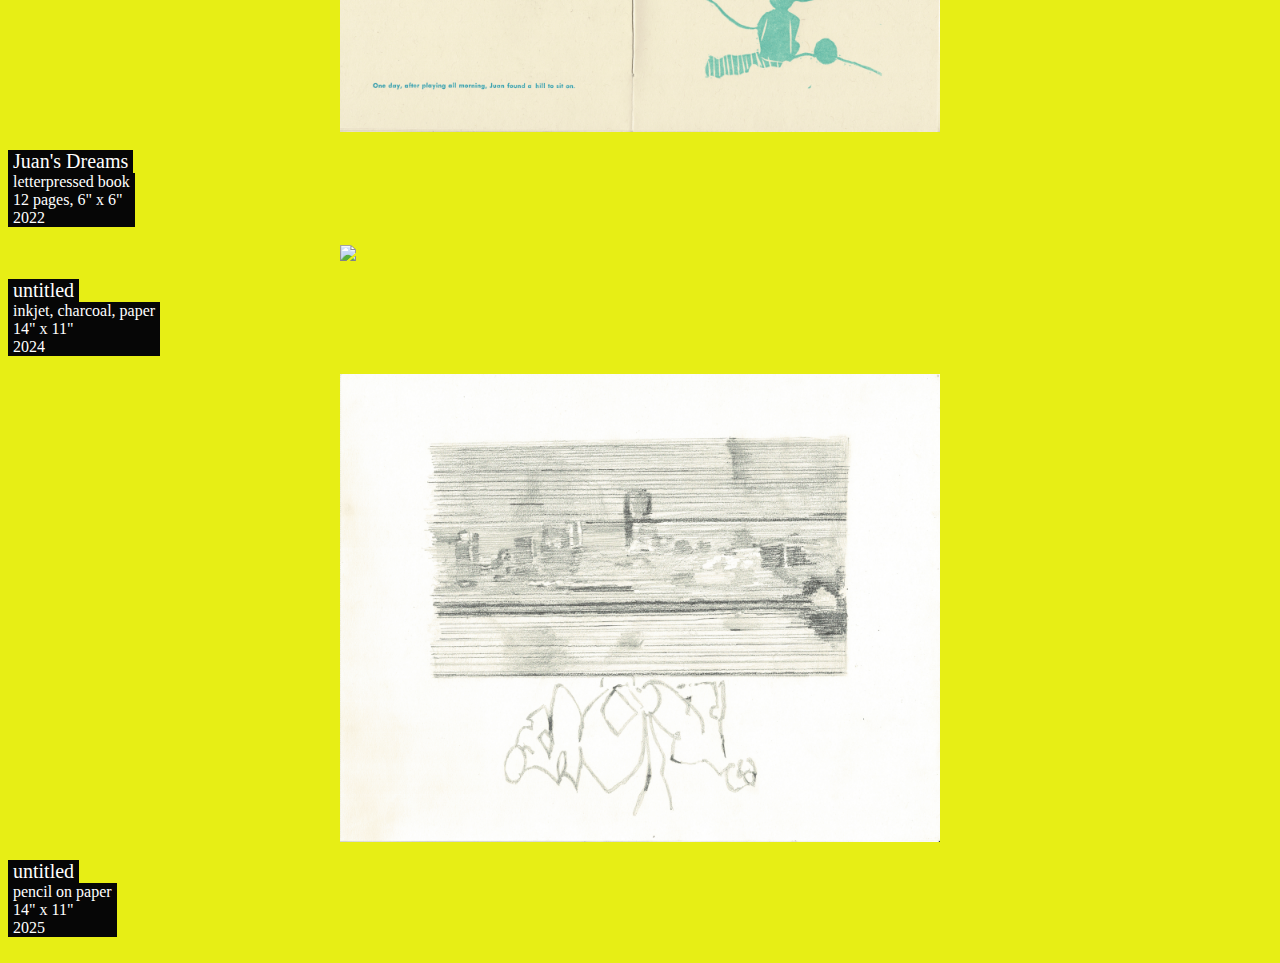
==== commit a100fd1b: "no phone number" ====
--- a/felipe1work.html
+++ b/felipe1work.html
@@ -78,6 +78,16 @@
     <br>
     <br>
 
+     <img class="box1" src="images/Scan2025-02-26_171934.png">
+        <br> 
+            <div class="box2"> <span class="textbox">untitled </span></div> 
+                <span class="textbox2"> pencil on paper 
+                <br> 14" x 11"
+                <br>2025</span>
+    </div>
+    <br>
+    <br>
+
 
 
 
